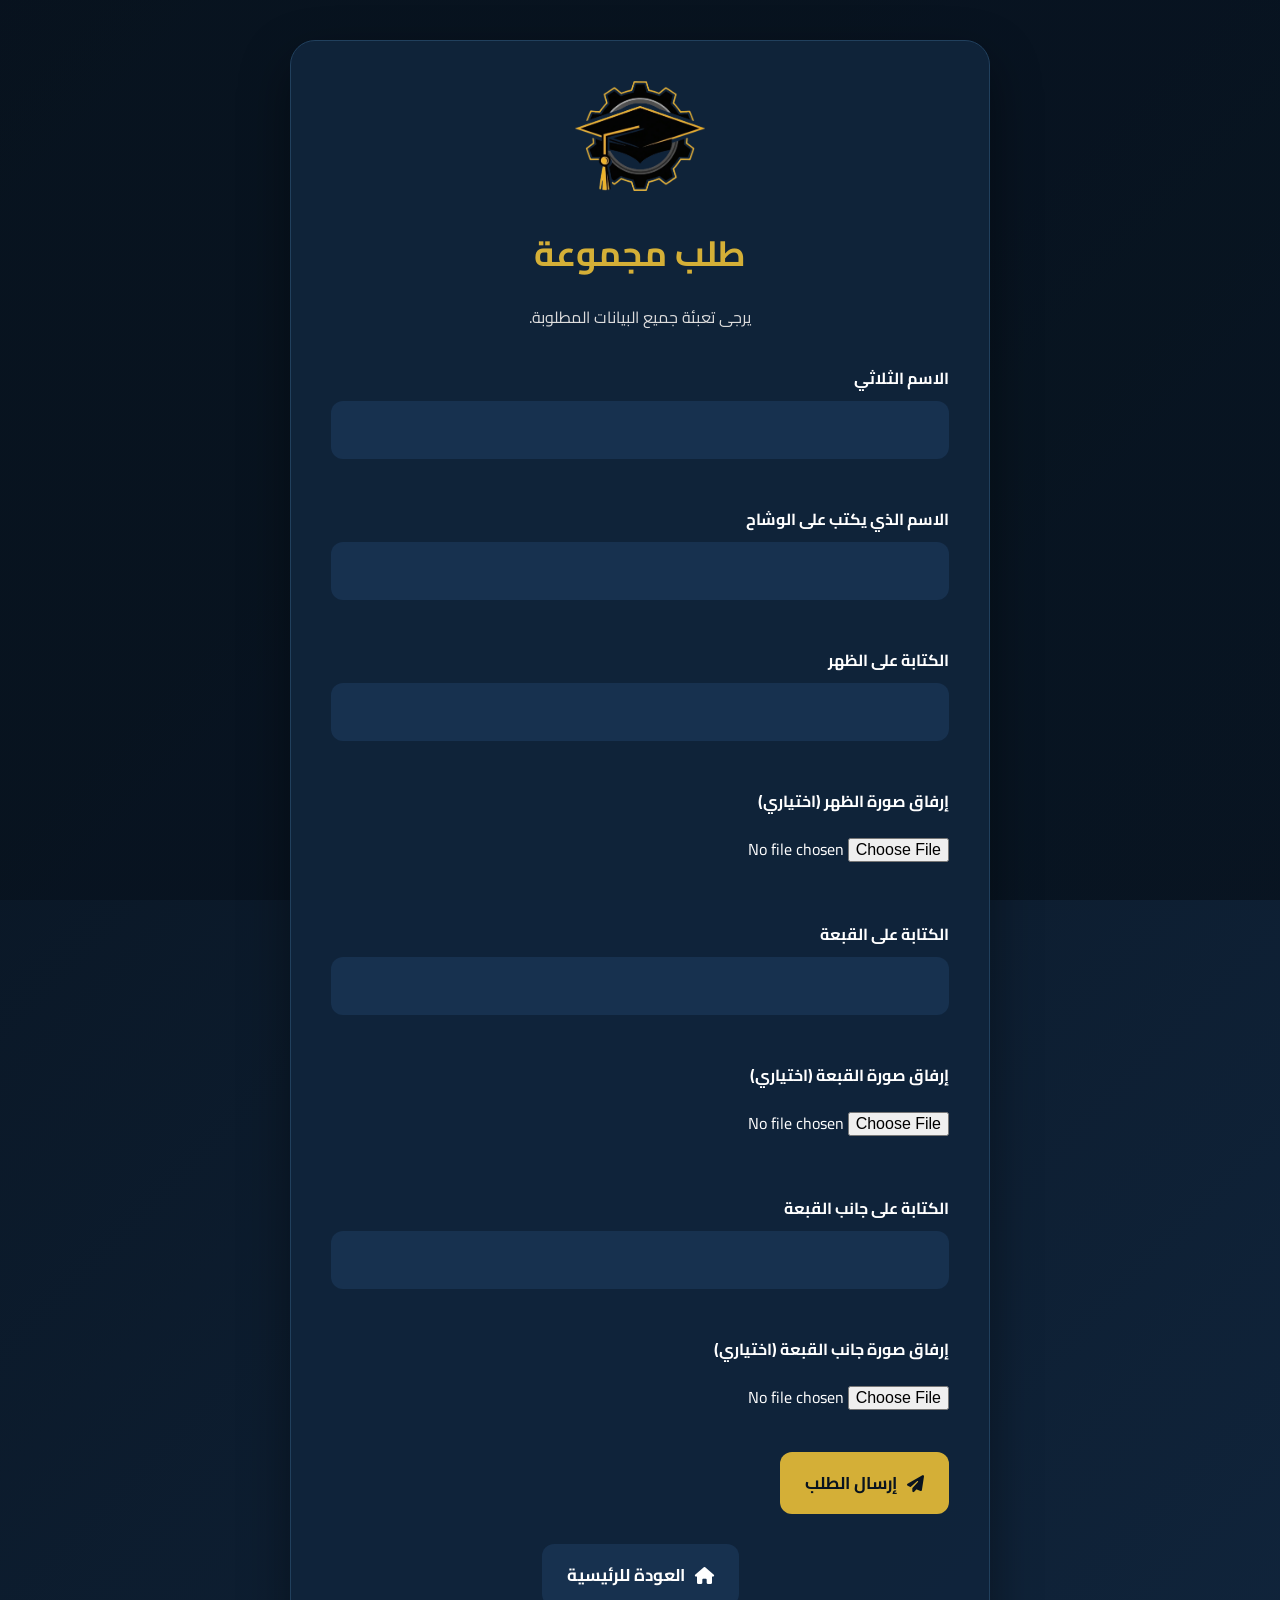
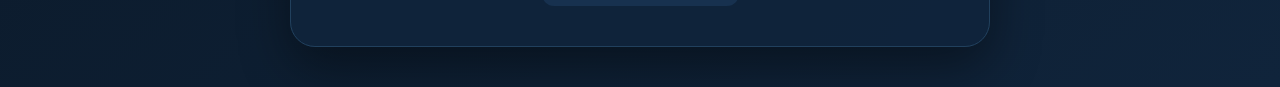
==== group-order.html @ d7b45cc1 "Add files via upload" ====
<!DOCTYPE html>
<html lang="ar" dir="rtl">

<head>

    <meta charset="UTF-8">
    <meta name="viewport" content="width=device-width, initial-scale=1.0">

    <title>طلب مجموعة | تجهيزات المهندس</title>

    <link rel="stylesheet" href="css/style.css">

    <link href="https://fonts.googleapis.com/css2?family=Cairo:wght@300;400;600;700;800&display=swap" rel="stylesheet">

    <link rel="stylesheet"
    href="https://cdnjs.cloudflare.com/ajax/libs/font-awesome/6.7.2/css/all.min.css">

</head>

<body>

<div class="background"></div>

<section class="home">

<div class="card">

<img src="assets/logo.png" class="logo">

<h1>طلب مجموعة</h1>

<p class="welcome">

يرجى تعبئة جميع البيانات المطلوبة.

</p>

<form id="groupOrderForm">

<!-- الاسم -->

<div class="input-box">

<label>

الاسم الثلاثي

</label>

<input
type="text"
id="studentName"
required>

</div>

<br>

<!-- اسم الوشاح -->

<div class="input-box">

<label>

الاسم الذي يكتب على الوشاح

</label>

<input
type="text"
id="sashName"
required>

</div>

<br>

<!-- الكتابة على الظهر -->

<div class="input-box">

<label>

الكتابة على الظهر

</label>

<input
type="text"
id="backText">

</div>

<br>

<div class="input-box">

<label>

إرفاق صورة الظهر (اختياري)

</label>

<input
type="file"
id="backImage"
accept="image/*">

</div>

<br>

<!-- القبعة -->

<div class="input-box">

<label>

الكتابة على القبعة

</label>

<input
type="text"
id="capText">

</div>

<br>

<div class="input-box">

<label>

إرفاق صورة القبعة (اختياري)

</label>

<input
type="file"
id="capImage"
accept="image/*">

</div>

<br>

<!-- جانب القبعة -->

<div class="input-box">

<label>

الكتابة على جانب القبعة

</label>

<input
type="text"
id="sideCapText">

</div>

<br>

<div class="input-box">

<label>

إرفاق صورة جانب القبعة (اختياري)

</label>

<input
type="file"
id="sideCapImage"
accept="image/*">

</div>

<br>

<button
type="submit"
class="btn btn-primary">

<i class="fa-solid fa-paper-plane"></i>

إرسال الطلب

</button>

</form>

<br>

<a
href="index.html"
class="btn btn-secondary">

<i class="fa-solid fa-house"></i>

العودة للرئيسية

</a>

</div>

</section>

<script>

document
.getElementById("groupOrderForm")
.addEventListener("submit",function(e){

e.preventDefault();

alert("تم إرسال الطلب بنجاح.");

});

/*
لاحقاً سيتم إرسال البيانات إلى:

Firebase

Google Sheets

Telegram Bot

*/

</script>

</body>

</html>
---- css/style.css ----
/* ===================================
   تجهيزات المهندس
=================================== */

*{
    margin:0;
    padding:0;
    box-sizing:border-box;
    font-family:'Cairo',sans-serif;
}

:root{
    --primary:#D4AF37;
    --secondary:#0D1B2A;
    --white:#ffffff;
    --bg:#08131F;
    --card:#10243b;
    --border:#21405d;
}

body{
    background:linear-gradient(135deg,#08131F,#10243b);
    min-height:100vh;
    color:#fff;
}

.background{
    position:fixed;
    inset:0;
    background:linear-gradient(rgba(8,19,31,.85),rgba(8,19,31,.85));
    z-index:-1;
}

.home{
    min-height:100vh;
    display:flex;
    justify-content:center;
    align-items:center;
    padding:40px 20px;
}

.card{

    width:100%;
    max-width:700px;

    background:rgba(16,36,59,.95);

    border:1px solid var(--border);

    border-radius:25px;

    padding:40px;

    text-align:center;

    box-shadow:0 20px 50px rgba(0,0,0,.4);

    animation:fadeUp .8s;

}

.logo{

    width:130px;

    margin-bottom:20px;

    animation:float 3s infinite ease-in-out;

}

h1{

    color:var(--primary);

    margin-bottom:15px;

    font-size:35px;

}

.welcome{

    color:#ddd;

    line-height:2;

    margin-bottom:30px;

}

.buttons{

    display:flex;

    gap:15px;

    justify-content:center;

    flex-wrap:wrap;

}

.btn{

    display:inline-flex;

    align-items:center;

    justify-content:center;

    gap:10px;

    padding:15px 25px;

    border-radius:12px;

    text-decoration:none;

    cursor:pointer;

    transition:.3s;

    border:none;

    font-size:17px;

    font-weight:bold;

}

.btn-primary{

    background:var(--primary);

    color:#08131F;

}

.btn-secondary{

    background:#17314f;

    color:#fff;

}

.btn:hover{

    transform:translateY(-4px);

}

form{

    text-align:right;

}

label{

    display:block;

    margin:15px 0 8px;

    font-weight:bold;

}

input,
select,
textarea{

    width:100%;

    padding:14px;

    border:none;

    border-radius:12px;

    background:#17314f;

    color:white;

    font-size:16px;

    outline:none;

}

input:focus,
select:focus,
textarea:focus{

    border:2px solid var(--primary);

}

input[type=file]{

    background:transparent;

    padding:10px 0;

}

hr{

    margin:30px 0;

    border:none;

    border-top:1px solid #345;

}

h2{

    color:var(--primary);

    margin-bottom:20px;

}

footer{

    text-align:center;

    padding:20px;

    color:#bbb;

}

table{

    width:100%;

    border-collapse:collapse;

}

table th{

    background:#17314f;

    color:var(--primary);

    padding:14px;

}

table td{

    padding:14px;

    border-bottom:1px solid #21405d;

    text-align:center;

}

@keyframes float{

0%{

transform:translateY(0);

}

50%{

transform:translateY(-10px);

}

100%{

transform:translateY(0);

}

}

@keyframes fadeUp{

from{

opacity:0;

transform:translateY(40px);

}

to{

opacity:1;

transform:translateY(0);

}

}

@media(max-width:768px){

.card{

padding:25px;

}

.buttons{

flex-direction:column;

}

.btn{

width:100%;

}

h1{

font-size:28px;

}

.logo{

width:100px;

}

}
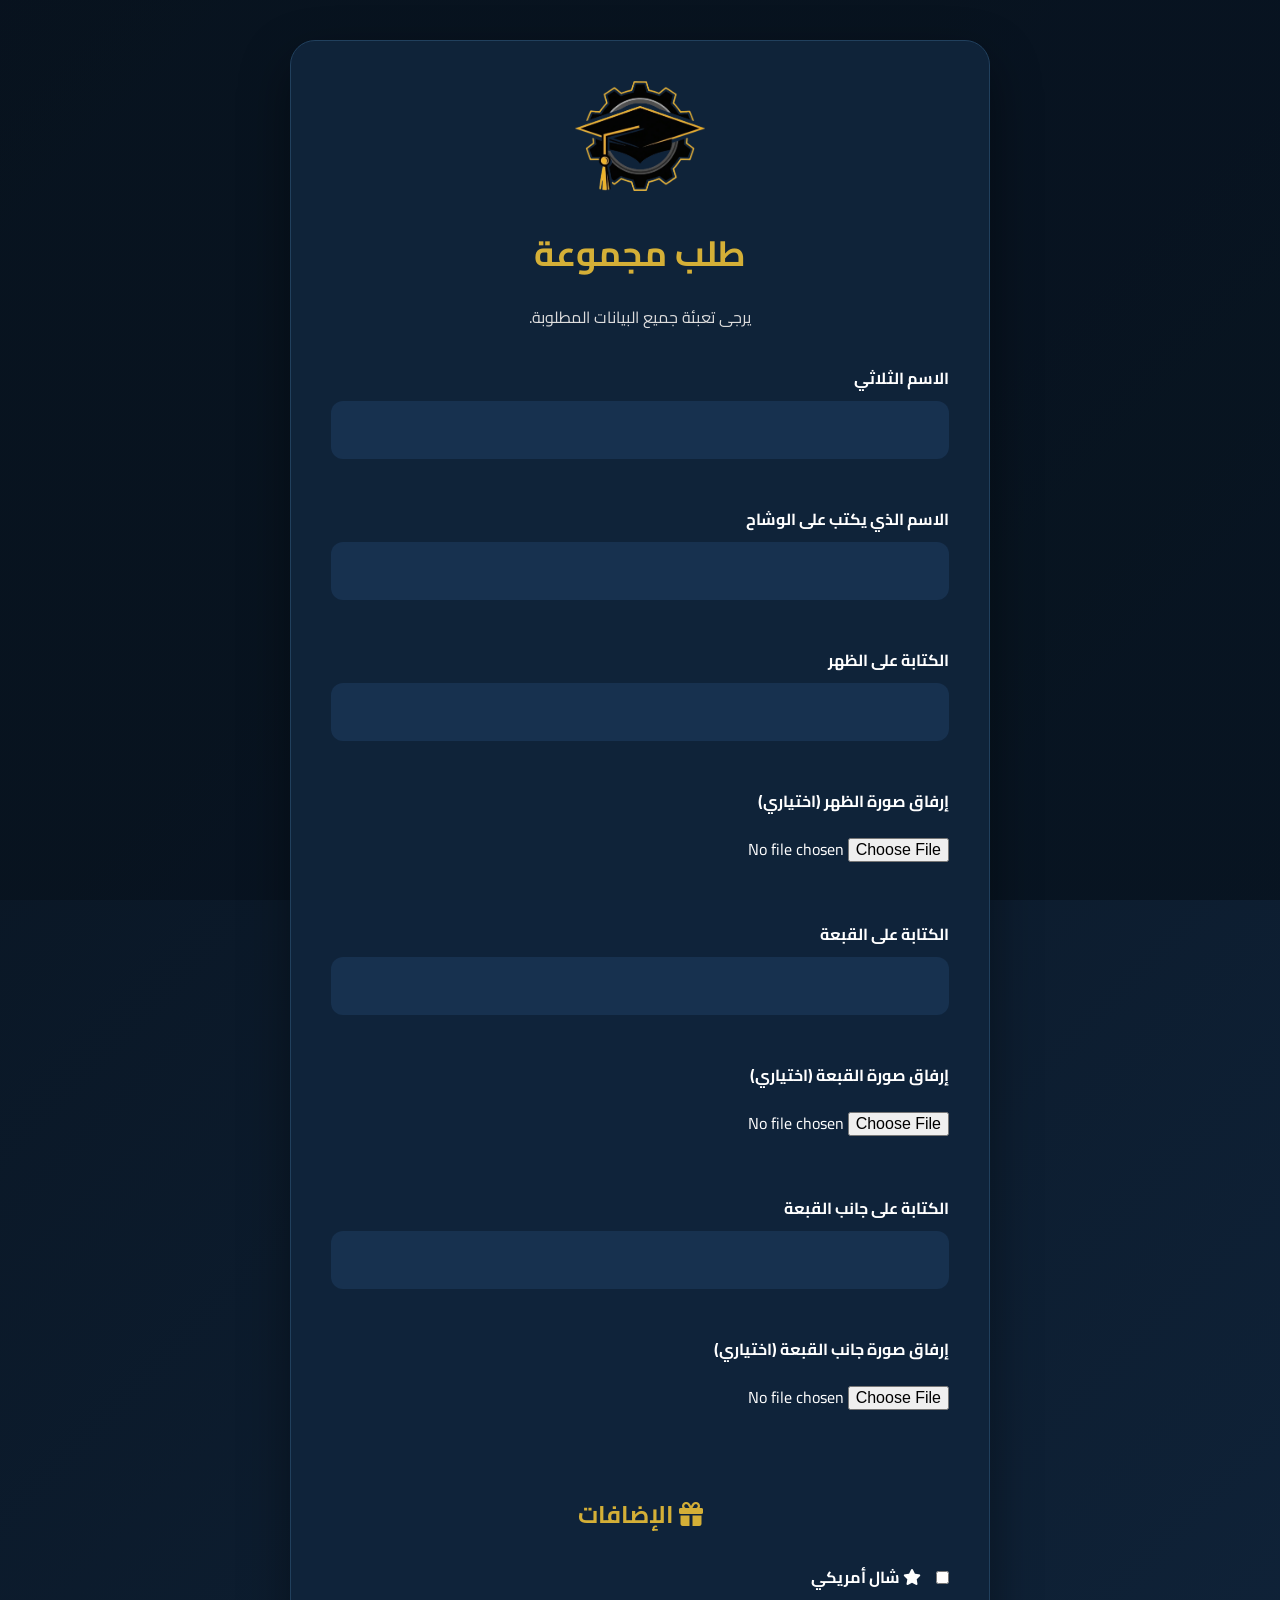
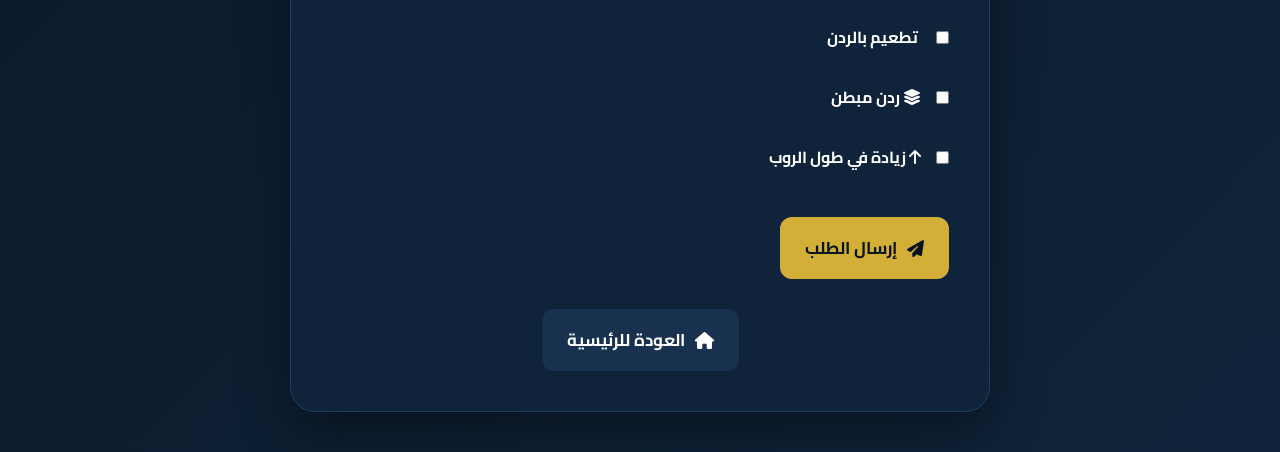
==== commit c000870a: "إضافة قسم الإضافات (شال أمريكي، تطعيم، ردن مبطن، زيادة طول) في طلب المجموعة" ====
--- a/group-order.html
+++ b/group-order.html
@@ -1,238 +1,337 @@
-<!DOCTYPE html>
-<html lang="ar" dir="rtl">
-
-<head>
-
-    <meta charset="UTF-8">
-    <meta name="viewport" content="width=device-width, initial-scale=1.0">
-
-    <title>طلب مجموعة | تجهيزات المهندس</title>
-
-    <link rel="stylesheet" href="css/style.css">
-
-    <link href="https://fonts.googleapis.com/css2?family=Cairo:wght@300;400;600;700;800&display=swap" rel="stylesheet">
-
-    <link rel="stylesheet"
-    href="https://cdnjs.cloudflare.com/ajax/libs/font-awesome/6.7.2/css/all.min.css">
-
-</head>
-
-<body>
-
-<div class="background"></div>
-
-<section class="home">
-
-<div class="card">
-
-<img src="assets/logo.png" class="logo">
-
-<h1>طلب مجموعة</h1>
-
-<p class="welcome">
-
-يرجى تعبئة جميع البيانات المطلوبة.
-
-</p>
-
-<form id="groupOrderForm">
-
-<!-- الاسم -->
-
-<div class="input-box">
-
-<label>
-
-الاسم الثلاثي
-
-</label>
-
-<input
-type="text"
-id="studentName"
-required>
-
-</div>
-
-<br>
-
-<!-- اسم الوشاح -->
-
-<div class="input-box">
-
-<label>
-
-الاسم الذي يكتب على الوشاح
-
-</label>
-
-<input
-type="text"
-id="sashName"
-required>
-
-</div>
-
-<br>
-
-<!-- الكتابة على الظهر -->
-
-<div class="input-box">
-
-<label>
-
-الكتابة على الظهر
-
-</label>
-
-<input
-type="text"
-id="backText">
-
-</div>
-
-<br>
-
-<div class="input-box">
-
-<label>
-
-إرفاق صورة الظهر (اختياري)
-
-</label>
-
-<input
-type="file"
-id="backImage"
-accept="image/*">
-
-</div>
-
-<br>
-
-<!-- القبعة -->
-
-<div class="input-box">
-
-<label>
-
-الكتابة على القبعة
-
-</label>
-
-<input
-type="text"
-id="capText">
-
-</div>
-
-<br>
-
-<div class="input-box">
-
-<label>
-
-إرفاق صورة القبعة (اختياري)
-
-</label>
-
-<input
-type="file"
-id="capImage"
-accept="image/*">
-
-</div>
-
-<br>
-
-<!-- جانب القبعة -->
-
-<div class="input-box">
-
-<label>
-
-الكتابة على جانب القبعة
-
-</label>
-
-<input
-type="text"
-id="sideCapText">
-
-</div>
-
-<br>
-
-<div class="input-box">
-
-<label>
-
-إرفاق صورة جانب القبعة (اختياري)
-
-</label>
-
-<input
-type="file"
-id="sideCapImage"
-accept="image/*">
-
-</div>
-
-<br>
-
-<button
-type="submit"
-class="btn btn-primary">
-
-<i class="fa-solid fa-paper-plane"></i>
-
-إرسال الطلب
-
-</button>
-
-</form>
-
-<br>
-
-<a
-href="index.html"
-class="btn btn-secondary">
-
-<i class="fa-solid fa-house"></i>
-
-العودة للرئيسية
-
-</a>
-
-</div>
-
-</section>
-
-<script>
-
-document
-.getElementById("groupOrderForm")
-.addEventListener("submit",function(e){
-
-e.preventDefault();
-
-alert("تم إرسال الطلب بنجاح.");
-
-});
-
-/*
-لاحقاً سيتم إرسال البيانات إلى:
-
-Firebase
-
-Google Sheets
-
-Telegram Bot
-
-*/
-
-</script>
-
-</body>
-
-</html>+<!DOCTYPE html>
+<html lang="ar" dir="rtl">
+
+<head>
+
+    <meta charset="UTF-8">
+    <meta name="viewport" content="width=device-width, initial-scale=1.0">
+
+    <title>طلب مجموعة | تجهيزات المهندس</title>
+
+    <link rel="stylesheet" href="css/style.css">
+
+    <link href="https://fonts.googleapis.com/css2?family=Cairo:wght@300;400;600;700;800&display=swap" rel="stylesheet">
+
+    <link rel="stylesheet"
+    href="https://cdnjs.cloudflare.com/ajax/libs/font-awesome/6.7.2/css/all.min.css">
+
+</head>
+
+<body>
+
+<div class="background"></div>
+
+<section class="home">
+
+<div class="card">
+
+<img src="assets/logo.png" class="logo">
+
+<h1>طلب مجموعة</h1>
+
+<p class="welcome">
+
+يرجى تعبئة جميع البيانات المطلوبة.
+
+</p>
+
+<form id="groupOrderForm">
+
+<!-- الاسم -->
+
+<div class="input-box">
+
+<label>
+
+الاسم الثلاثي
+
+</label>
+
+<input
+type="text"
+id="studentName"
+required>
+
+</div>
+
+<br>
+
+<!-- اسم الوشاح -->
+
+<div class="input-box">
+
+<label>
+
+الاسم الذي يكتب على الوشاح
+
+</label>
+
+<input
+type="text"
+id="sashName"
+required>
+
+</div>
+
+<br>
+
+<!-- الكتابة على الظهر -->
+
+<div class="input-box">
+
+<label>
+
+الكتابة على الظهر
+
+</label>
+
+<input
+type="text"
+id="backText">
+
+</div>
+
+<br>
+
+<div class="input-box">
+
+<label>
+
+إرفاق صورة الظهر (اختياري)
+
+</label>
+
+<input
+type="file"
+id="backImage"
+accept="image/*">
+
+</div>
+
+<br>
+
+<!-- القبعة -->
+
+<div class="input-box">
+
+<label>
+
+الكتابة على القبعة
+
+</label>
+
+<input
+type="text"
+id="capText">
+
+</div>
+
+<br>
+
+<div class="input-box">
+
+<label>
+
+إرفاق صورة القبعة (اختياري)
+
+</label>
+
+<input
+type="file"
+id="capImage"
+accept="image/*">
+
+</div>
+
+<br>
+
+<!-- جانب القبعة -->
+
+<div class="input-box">
+
+<label>
+
+الكتابة على جانب القبعة
+
+</label>
+
+<input
+type="text"
+id="sideCapText">
+
+</div>
+
+<br>
+
+<div class="input-box">
+
+<label>
+
+إرفاق صورة جانب القبعة (اختياري)
+
+</label>
+
+<input
+type="file"
+id="sideCapImage"
+accept="image/*">
+
+</div>
+
+<br>
+
+<!-- ===================== -->
+<!-- قسم الإضافات -->
+<!-- ===================== -->
+
+<h2 style="margin-top: 40px; margin-bottom: 25px; text-align: center;">
+<i class="fa-solid fa-gift"></i> الإضافات
+</h2>
+
+<!-- الشال الأمريكي -->
+<div class="input-box" style="display: flex; align-items: center; gap: 15px;">
+<input 
+type="checkbox" 
+id="americanShawl"
+style="width: auto; margin: 0;">
+<label for="americanShawl" style="margin: 0; flex: 1;">
+<i class="fa-solid fa-star"></i> شال أمريكي
+</label>
+</div>
+
+<br>
+
+<!-- تطعيم بالردن -->
+<div class="input-box" style="display: flex; align-items: center; gap: 15px;">
+<input 
+type="checkbox" 
+id="sleeveEmbroidery"
+style="width: auto; margin: 0;">
+<label for="sleeveEmbroidery" style="margin: 0; flex: 1;">
+<i class="fa-solid fa-needle"></i> تطعيم بالردن
+</label>
+</div>
+
+<br>
+
+<!-- ردن مبطن -->
+<div class="input-box" style="display: flex; align-items: center; gap: 15px;">
+<input 
+type="checkbox" 
+id="sleeveLinned"
+style="width: auto; margin: 0;">
+<label for="sleeveLinned" style="margin: 0; flex: 1;">
+<i class="fa-solid fa-layer-group"></i> ردن مبطن
+</label>
+</div>
+
+<br>
+
+<!-- زيادة في طول -->
+<div class="input-box">
+<div style="display: flex; align-items: center; gap: 15px; margin-bottom: 15px;">
+<input 
+type="checkbox" 
+id="lengthIncrease"
+style="width: auto; margin: 0;">
+<label for="lengthIncrease" style="margin: 0; flex: 1;">
+<i class="fa-solid fa-arrow-up"></i> زيادة في طول الروب
+</label>
+</div>
+
+<input 
+type="number" 
+id="lengthIncreaseAmount"
+placeholder="أدخل كمية الزيادة بالسنتيمتر (سم)"
+min="0"
+step="0.5"
+style="display: none;">
+</div>
+
+<br>
+
+<!-- ===================== -->
+
+<button
+type="submit"
+class="btn btn-primary">
+
+<i class="fa-solid fa-paper-plane"></i>
+
+إرسال الطلب
+
+</button>
+
+</form>
+
+<br>
+
+<a
+href="index.html"
+class="btn btn-secondary">
+
+<i class="fa-solid fa-house"></i>
+
+العودة للرئيسية
+
+</a>
+
+</div>
+
+</section>
+
+<script>
+
+// إظهار/إخفاء حقل كمية الزيادة
+document.getElementById("lengthIncrease").addEventListener("change", function(){
+
+    const amountInput = document.getElementById("lengthIncreaseAmount");
+    
+    if(this.checked){
+        amountInput.style.display = "block";
+        amountInput.required = true;
+    } else {
+        amountInput.style.display = "none";
+        amountInput.required = false;
+        amountInput.value = "";
+    }
+
+});
+
+document
+.getElementById("groupOrderForm")
+.addEventListener("submit", function(e){
+
+e.preventDefault();
+
+// جمع بيانات الإضافات
+const additions = {
+    americanShawl: document.getElementById("americanShawl").checked,
+    sleeveEmbroidery: document.getElementById("sleeveEmbroidery").checked,
+    sleeveLinned: document.getElementById("sleeveLinned").checked,
+    lengthIncrease: document.getElementById("lengthIncrease").checked,
+    lengthIncreaseAmount: document.getElementById("lengthIncreaseAmount").value || 0
+};
+
+console.log("الإضافات المختارة:", additions);
+
+alert("تم إرسال الطلب بنجاح.");
+
+});
+
+/*
+لاحقاً سيتم إرسال البيانات إلى:
+
+Firebase
+
+Google Sheets
+
+Telegram Bot
+
+*/
+
+</script>
+
+</body>
+
+</html>
